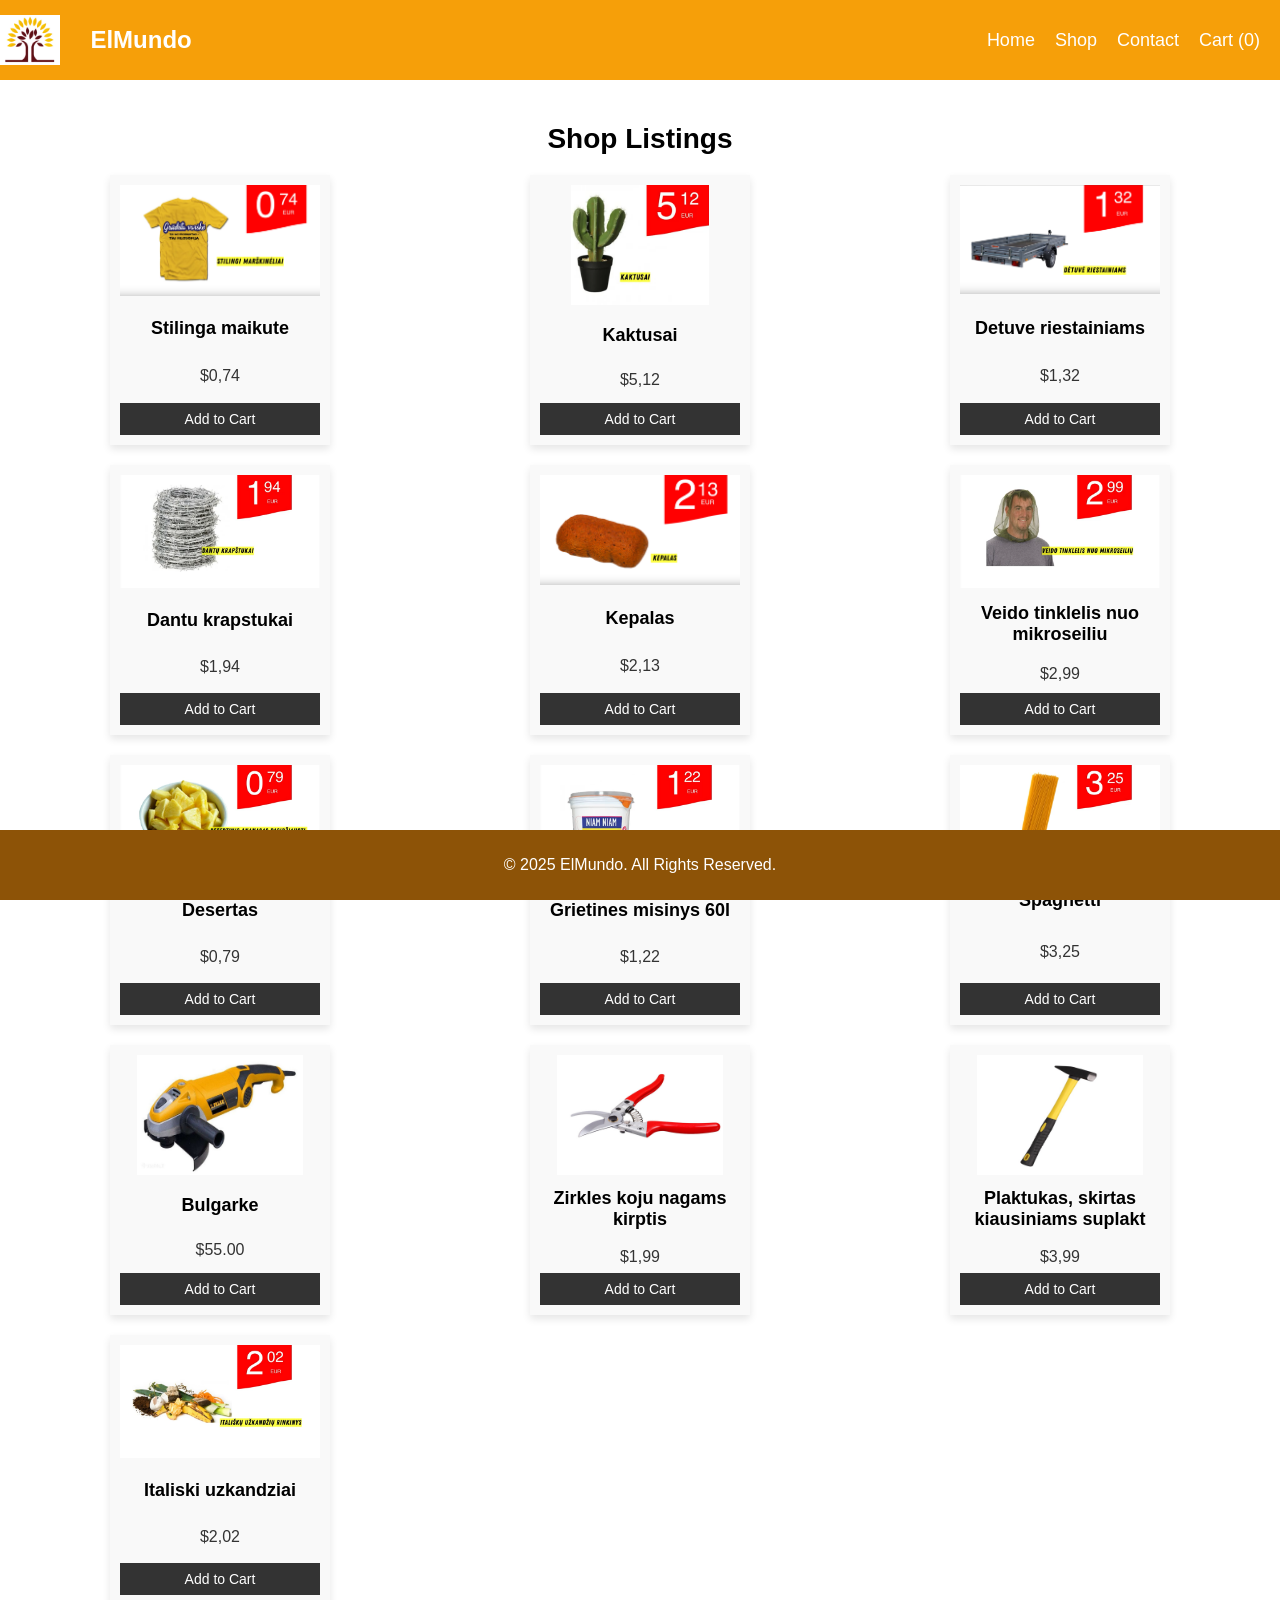
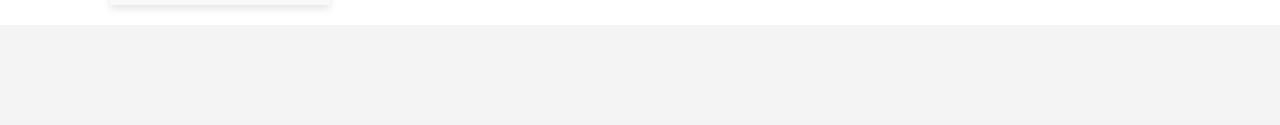
==== shop.html @ 7f60decc "Add files via upload" ====
<!DOCTYPE html>
<html lang="en">
<head>
    <meta charset="UTF-8">
    <meta name="viewport" content="width=device-width, initial-scale=1.0">
    <meta http-equiv="X-UA-Compatible" content="ie=edge">
    <title>Shop</title>
    <link rel="stylesheet" href="styles.css">
</head>

<body>
    <!DOCTYPE html>
<html lang="en">
<head>
    <meta charset="UTF-8">
    <meta name="viewport" content="width=device-width, initial-scale=1.0">
    <meta http-equiv="X-UA-Compatible" content="ie=edge">
    <title>Shopping Cart</title>
    <link rel="stylesheet" href="styles.css">
</head>
<body>
    <header>
        <div class="logo">
            <style>
                .logo {
                    display: flex;
                    align-items: center;
                }

                .logo img {
                    margin-right: 10px;
                }
            </style>
            <img src="tipas.png" alt="Logo" style="height: 50px;">
            <h1>ElMundo</h1>
        </div>
        <nav>
            <ul>
                <li><a href="index.html">Home</a></li>
                <li><a href="shop.html">Shop</a></li>
                <li><a href="contact.html">Contact</a></li>
                <li><a href="#" id="cart-toggle">Cart (<span id="cart-count">0</span>)</a></li>
            </ul>
        </nav>
    </header>
    

    <div id="cart-menu" class="cart-menu">
        <div class="cart-header">
            <h2>Your Cart</h2>
            <button id="close-cart" class="close-cart">&times;</button>
        </div>
        <div id="cart-items" class="cart-items"></div>
        <div id="cart-total" class="cart-total"></div>
        <button id="checkout-button" class="checkout-button">Checkout</button>
    </div>
    <div id="checkout-popup" class="checkout-popup hidden">
        <div class="popup-content">
            <h2>Checkout Information</h2>
            <form id="checkout-form">
                <label for="full-name">Full Name:</label>
                <input type="text" id="full-name" name="full-name" required>
                
                <label for="email">Email:</label>
                <input type="email" id="email" name="email" required>
                
                <label for="address">Address:</label>
                <textarea id="address" name="address" required></textarea>
                
                <label for="payment-method">Payment Method:</label>
                <select id="payment-method" name="payment-method" required>
                    <option value="credit-card">Credit Card</option>
                    <option value="paypal">PayPal</option>
                    <option value="bank-transfer">Bank Transfer</option>
                </select>
                
                <button type="submit">Submit Order</button>
                <button type="button" id="close-popup">Cancel</button>
            </form>
        </div>
    </div>

    <style>
        .checkout-popup {
            position: fixed;
            top: 0;
            left: 0;
            width: 100%;
            height: 100%;
            background-color: rgba(0, 0, 0, 0.5);
            display: flex;
            justify-content: center;
            align-items: center;
            z-index: 1000;
        }

        .checkout-popup.hidden {
            display: none;
        }

        .popup-content {
            background: white;
            padding: 20px;
            border-radius: 8px;
            width: 90%;
            max-width: 500px;
            box-shadow: 0 4px 6px rgba(0, 0, 0, 0.1);
        }

        .popup-content h2 {
            margin-top: 0;
        }
    </style>

    <script>
        const checkoutPopup = document.getElementById('checkout-popup');
        const closePopupButton = document.getElementById('close-popup');

        document.getElementById('checkout-button').addEventListener('click', () => {
            checkoutPopup.classList.remove('hidden');
        });

        closePopupButton.addEventListener('click', () => {
            checkoutPopup.classList.add('hidden');
        });

        document.getElementById('checkout-form').addEventListener('submit', (e) => {
            e.preventDefault();
            alert('Order submitted successfully!');
            checkoutPopup.classList.add('hidden');
            localStorage.removeItem('cart');
            location.reload();
        });
    </script>
    
    <div id="checkout-form" class="checkout-form hidden">
        <h2>Checkout</h2>
        <form id="checkout">
            <label for="name">Name:</label>
            <input type="text" id="name" name="name" required>
            <label for="email">Email:</label>
            <input type="email" id="email" name="email" required>
            <label for="address">Address:</label>
            <textarea id="address" name="address" required></textarea>
            <button type="submit">Submit Order</button>
        </form>
    </div>

    
</body>
</html>

    <section class="shop-section">
        <h2>Shop Listings</h2>
        <div class="product-grid">
            <div class="product" id="product1">
                <img src="a.png" alt="Product 1">
                <h3>Stilinga maikute</h3>
                <p>$0,74</p>
                <button onclick="addToCart('Stilinga maikute', 0.74)">Add to Cart</button>
            </div>
            <div class="product" id="product2">
                <img src="aaa.png" alt="Product 2">
                <h3>Kaktusai</h3>
                <p>$5,12</p>
                <button onclick="addToCart('Kaktusai', 5.12)">Add to Cart</button>
            </div>
            <div class="product" id="product3">
                <img src="c.png" alt="Product 3">
                <h3>Detuve riestainiams</h3>
                <p>$1,32</p>
                <button onclick="addToCart('Detuve riestainiams', 1.32)">Add to Cart</button>
            </div>
            <div class="product" id="product4">
                <img src="ccc.png" alt="Product 4">
                <h3>Dantu krapstukai</h3>
                <p>$1,94</p>
                <button onclick="addToCart('Dantu krapstukai', 1.94)">Add to Cart</button>
            </div>
            <div class="product" id="product5">
                <img src="e.png" alt="Product 5">
                <h3>Kepalas</h3>
                <p>$2,13</p>
                <button onclick="addToCart('Kepalas', 2.13)">Add to Cart</button>
            </div>
            <div class="product" id="product6">
                <img src="ddd.png" alt="Product 6">
                <h3>Veido tinklelis nuo mikroseiliu</h3>
                <p>$2,99</p>
                <button onclick="addToCart('Veido tinklelis nuo mikroseiliu', 2.99)">Add to Cart</button>
            </div>
            <div class="product" id="product7">
                <img src="eee.png" alt="Product 7">
                <h3>Desertas</h3>
                <p>$0,79</p>
                <button onclick="addToCart('Desertas', 0.79)">Add to Cart</button>
            </div>
            <div class="product" id="product8">
                <img src="niam.png" alt="Product 8">
                <h3>Grietines misinys 60l</h3>
                <p>$1,22</p>
                <button onclick="addToCart('Grietines misinys 60l', 1.22)">Add to Cart</button>
            </div>
            <div class="product" id="product9">
                <img src="mak.png" alt="Product 9">
                <h3>Spaghetti</h3>
                <p>$3,25</p>
                <button onclick="addToCart('Spaghetti', 3.25)">Add to Cart</button>
            </div>
            <div class="product" id="product10">
                <img src="bulgarke.jpg" alt="Product 10">
                <h3>Bulgarke</h3>
                <p>$55.00</p>
                <button onclick="addToCart('Bulgarke', 55.00)">Add to Cart</button>
            </div>
            <div class="product" id="product11">
                <img src="zirk.jpg" alt="Product 11">
                <h3>Zirkles koju nagams kirptis</h3>
                <p>$1,99</p>
                <button onclick="addToCart('Zirkles koju nagams kirptis', 1.99)">Add to Cart</button>
            </div>
            <div class="product" id="product12">
                <img src="kaput.jpg" alt="Product 12">
                <h3>Plaktukas, skirtas kiausiniams suplakt</h3>
                <p>$3,99</p>
                <button onclick="addToCart('Plaktukas, skirtas kiausiniams suplakt', 3.99)">Add to Cart</button>
            </div>
            <div class="product" id="product13">
                <img src="kkk.png" alt="Product 13">
                <h3>Italiski uzkandziai</h3>
                <p>$2,02</p>
                <button onclick="addToCart('Itaiski uzkandziai', 2.02)">Add to Cart</button>
            </div>
        </div>
    </section>

    <footer>
        <p>&copy; 2025 ElMundo. All Rights Reserved.</p>
    </footer>
    <script>
        // Initialize cart from localStorage
        const cart = JSON.parse(localStorage.getItem('cart')) || [];
        const cartCountElement = document.getElementById('cart-count');
        const cartMenu = document.getElementById('cart-menu');
        const cartItemsElement = document.getElementById('cart-items');
        const cartTotalElement = document.getElementById('cart-total');
        const checkoutForm = document.getElementById('checkout-form');
    
        // Update cart count in the header
        function updateCartCount() {
            cartCountElement.textContent = cart.length;
        }
    
        // Display cart items
        function displayCart() {
            if (cart.length === 0) {
                cartItemsElement.innerHTML = '<p>Your cart is empty.</p>';
                cartTotalElement.textContent = '';
                return;
            }
    
            cartItemsElement.innerHTML = cart.map((item, index) => `
                <div class="cart-item">
                    <p>${item.name} - $${item.price.toFixed(2)}</p>
                    <button onclick="removeFromCart(${index})">Remove</button>
                </div>
            `).join('');
    
            const total = cart.reduce((sum, item) => sum + item.price, 0);
            cartTotalElement.textContent = `Total: $${total.toFixed(2)}`;
        }
    
        // Add item to cart
        function addToCart(productName, price) {
            cart.push({ name: productName, price });
            localStorage.setItem('cart', JSON.stringify(cart));
            updateCartCount();
            displayCart();
            alert(`${productName} has been added to your cart!`);
        }
    
        // Remove item from cart
        function removeFromCart(index) {
            cart.splice(index, 1);
            localStorage.setItem('cart', JSON.stringify(cart));
            updateCartCount();
            displayCart();
        }
    
        // Toggle cart menu
        document.getElementById('cart-toggle').addEventListener('click', () => {
            cartMenu.classList.toggle('open');
        });
    
        // Close cart menu
        document.getElementById('close-cart').addEventListener('click', () => {
            cartMenu.classList.remove('open');
        });
    
        // Checkout button
        document.getElementById('checkout-button').addEventListener('click', () => {
            cartMenu.classList.remove('open');
            checkoutForm.classList.remove('hidden');
        });
    
        // Handle checkout form submission
        document.getElementById('checkout').addEventListener('submit', (e) => {
            e.preventDefault();
            alert('Order submitted! Thank you for your purchase.');
            localStorage.removeItem('cart');
            location.reload();
        });
    
        // Initialize cart on page load
        updateCartCount();
        displayCart();
    </script>
    
</body>
---- styles.css ----
/* Global Styles */
body {
    font-family: Arial, sans-serif;
    margin: 0;
    padding: 0;
    background-color: #f4f4f4;
    padding-bottom: 100px; /* Adjust this value to match the height of your footer */
}

/* Header Styles */
header {
    background-color: #f69f09;
    color: white;
    padding: 10px 0;
    display: flex;
    justify-content: space-between;
    align-items: center;
}

header .logo h1 {
    margin-left: 20px;
    font-size: 24px;
}

header nav ul {
    list-style: none;
    display: flex;
    margin-right: 20px;
}

header nav ul li {
    margin-left: 20px;
}

header nav ul li a {
    text-decoration: none;
    color: white;
    font-size: 18px;
}

/* Product Section Styles */
.product-section {
    padding: 20px;
    background-color: #fff;
    text-align: center;
}

.product-section h2 {
    font-size: 28px;
    margin-bottom: 20px;
}

.product-container {
    display: flex;
    justify-content: space-around;
    flex-wrap: wrap;
}

.product-card {
    background-color: #f9f9f9;
    width: 250px;
    padding: 15px;
    margin-bottom: 20px;
    box-shadow: 0 4px 8px rgba(0, 0, 0, 0.1);
    text-align: center;
}

.product img {
    width: 100%;
    height: auto;
    max-height: 200px; /* Increased max height for images */
    object-fit: contain;
}

.product h3 {
    font-size: 22px; /* Increased font size */
    margin: 10px 0;
}

.product-card .price {
    
    font-size: 20px; /* Increased font size */
    color: #3f2603;
    margin: 5px 0;
}

.product-card button {
    background-color: #392302;
    color: white;
    border: none;
    padding: 12px 20px; /* Adjusted padding for larger button */
    cursor: pointer;
    font-size: 16px; /* Increased font size */
    transition: background-color 0.3s;
}

.product-card button:hover {
    background-color: #555;
}

/* Footer Styles */
footer {
    background-color: #8d5307;
    color: white;
    text-align: center;
    padding: 10px 0;
    position: fixed;
    width: 100%;
    bottom: 0;
}

/* Scrolling Photos Section */
.scrolling-photos {
    text-align: center;
    margin: 50px 0;
}

.scrolling-photos h2 {
    margin-bottom: 20px;
    font-size: 24px;
}

.scroll-container {
    display: flex;
    overflow-x: hidden; /* Hide horizontal scrollbar */
    scroll-behavior: smooth;
    width: 100%; /* Full width of the viewport */
    height: 300px; /* Set a fixed height for the container */
    gap: 10px;
    padding: 10px;
}

.scroll-container {
    display: flex;
    overflow-x: hidden; /* Hide horizontal scrollbar */
    scroll-behavior: smooth;
    width: 100%; /* Full width of the viewport */
    height: 400px; /* Increased height for better vertical space */
    gap: 10px;
    padding: 10px;
}

.scroll-item {
    flex: 0 0 100%; /* Each image takes up the full width of the container */
    height: 100%; /* Match the height of the container */
    display: flex;
    justify-content: center;
    align-items: center;
}

.scroll-item img {
    width: auto; /* Maintain aspect ratio */
    height: 100%; /* Scale the image to fit the container height */
    object-fit: contain; /* Ensure the entire image is visible without cropping */
    border-radius: 10px; /* Optional: Add rounded corners */
}

/* Shop Section Styles */
.shop-section {
    padding: 20px;
    background-color: #fff;
    text-align: center;
}

.shop-section h2 {
    font-size: 28px;
    margin-bottom: 20px;
}

.product-grid {
    display: grid;
    grid-template-columns: repeat(3, 1fr); /* 3 columns */
    gap: 20px; /* Space between grid items */
    justify-items: center; /* Center items horizontally */
    align-items: center; /* Center items vertically */
}

.product {
    background-color: #f9f9f9;
    width: 200px; /* Smaller square size */
    height: 250px; /* Adjust height for square-like appearance */
    padding: 10px;
    box-shadow: 0 4px 8px rgba(0, 0, 0, 0.1);
    text-align: center;
    display: flex;
    flex-direction: column;
    justify-content: space-between;
}

.product img {
    width: 100%;
    height: auto;
    max-height: 120px; /* Limit image height */
    object-fit: contain; /* Ensure the image fits without distortion */
}

.product h3 {
    font-size: 18px;
    margin: 10px 0;
}

.product p {
    font-size: 16px;
    color: #333;
    margin: 5px 0;
}

.product button {
    background-color: #333;
    color: white;
    border: none;
    padding: 8px 15px;
    cursor: pointer;
    font-size: 14px;
    transition: background-color 0.3s;
}

.product button:hover {
    background-color: #555;
}
/* Sliding Cart Menu */
.cart-menu {
    position: fixed;
    top: 0;
    right: -100%; /* Hidden by default */
    width: 300px;
    height: 100%;
    background-color: #fff;
    box-shadow: -2px 0 5px rgba(0, 0, 0, 0.2);
    overflow-y: auto;
    transition: right 0.3s ease;
    z-index: 1000;
    padding: 20px;
}

.cart-menu.open {
    right: 0; /* Slide into view */
}

.cart-header {
    display: flex;
    justify-content: space-between;
    align-items: center;
    border-bottom: 1px solid #ddd;
    padding-bottom: 10px;
}

.close-cart {
    background: none;
    border: none;
    font-size: 24px;
    cursor: pointer;
}

.cart-items {
    margin: 20px 0;
}

.cart-item {
    display: flex;
    justify-content: space-between;
    align-items: center;
    margin-bottom: 10px;
}

.cart-item button {
    background-color: #ff4d4d;
    color: white;
    border: none;
    padding: 5px 10px;
    cursor: pointer;
    font-size: 12px;
}

.cart-total {
    font-size: 18px;
    font-weight: bold;
    margin-top: 20px;
}

.checkout-button {
    background-color: #333;
    color: white;
    border: none;
    padding: 10px 20px;
    cursor: pointer;
    font-size: 16px;
    width: 100%;
    margin-top: 20px;
}

/* Checkout Form */
.checkout-form {
    position: fixed;
    top: 50%;
    left: 50%;
    transform: translate(-50%, -50%);
    background-color: #fff;
    padding: 20px;
    box-shadow: 0 4px 8px rgba(0, 0, 0, 0.2);
    z-index: 1001;
    display: none;
}

.checkout-form.hidden {
    display: none;
}

.checkout-form form {
    display: flex;
    flex-direction: column;
}

.checkout-form label {
    margin-top: 10px;
}

.checkout-form input,
.checkout-form textarea {
    margin-top: 5px;
    padding: 10px;
    font-size: 14px;
    width: 100%;
    box-sizing: border-box;
}

.checkout-form button {
    margin-top: 20px;
    background-color: #333;
    color: white;
    border: none;
    padding: 10px;
    cursor: pointer;
    font-size: 16px;
}
.cart-menu {
    position: fixed;
    top: 0;
    right: -100%; /* Hidden by default */
    width: 300px;
    height: 100%;
    background-color: #fff;
    box-shadow: -2px 0 5px rgba(0, 0, 0, 0.2);
    overflow-y: auto;
    transition: right 0.3s ease;
    z-index: 1000;
    padding: 20px;
}

.cart-menu.open {
    right: 0; /* Slide into view */
}

.cart-header {
    display: flex;
    justify-content: space-between;
    align-items: center;
    border-bottom: 1px solid #ddd;
    padding-bottom: 10px;
}

.close-cart {
    background: none;
    border: none;
    font-size: 24px;
    cursor: pointer;
}

.cart-items {
    margin: 20px 0;
}

.cart-item {
    display: flex;
    justify-content: space-between;
    align-items: center;
    margin-bottom: 10px;
}

.cart-item button {
    background-color: #ff4d4d;
    color: white;
    border: none;
    padding: 5px 10px;
    cursor: pointer;
    font-size: 12px;
}

.cart-total {
    font-size: 18px;
    font-weight: bold;
    margin-top: 20px;
}

.checkout-button {
    background-color: #333;
    color: white;
    border: none;
    padding: 10px 20px;
    cursor: pointer;
    font-size: 16px;
    width: 100%;
    margin-top: 20px;
}

/* Checkout Form */
.checkout-form {
    position: fixed;
    top: 50%;
    left: 50%;
    transform: translate(-50%, -50%);
    background-color: #fff;
    padding: 20px;
    box-shadow: 0 4px 8px rgba(0, 0, 0, 0.2);
    z-index: 1001;
    display: none;
}

.checkout-form.hidden {
    display: none;
}

.checkout-form form {
    display: flex;
    flex-direction: column;
}

.checkout-form label {
    margin-top: 10px;
}

.checkout-form input,
.checkout-form textarea {
    margin-top: 5px;
    padding: 10px;
    font-size: 14px;
    width: 100%;
    box-sizing: border-box;
}

.checkout-form button {
    margin-top: 20px;
    background-color: #333;
    color: white;
    border: none;
    padding: 10px;
    cursor: pointer;
    font-size: 16px;
}
---- styles.css ----
/* Global Styles */
body {
    font-family: Arial, sans-serif;
    margin: 0;
    padding: 0;
    background-color: #f4f4f4;
    padding-bottom: 100px; /* Adjust this value to match the height of your footer */
}

/* Header Styles */
header {
    background-color: #f69f09;
    color: white;
    padding: 10px 0;
    display: flex;
    justify-content: space-between;
    align-items: center;
}

header .logo h1 {
    margin-left: 20px;
    font-size: 24px;
}

header nav ul {
    list-style: none;
    display: flex;
    margin-right: 20px;
}

header nav ul li {
    margin-left: 20px;
}

header nav ul li a {
    text-decoration: none;
    color: white;
    font-size: 18px;
}

/* Product Section Styles */
.product-section {
    padding: 20px;
    background-color: #fff;
    text-align: center;
}

.product-section h2 {
    font-size: 28px;
    margin-bottom: 20px;
}

.product-container {
    display: flex;
    justify-content: space-around;
    flex-wrap: wrap;
}

.product-card {
    background-color: #f9f9f9;
    width: 250px;
    padding: 15px;
    margin-bottom: 20px;
    box-shadow: 0 4px 8px rgba(0, 0, 0, 0.1);
    text-align: center;
}

.product img {
    width: 100%;
    height: auto;
    max-height: 200px; /* Increased max height for images */
    object-fit: contain;
}

.product h3 {
    font-size: 22px; /* Increased font size */
    margin: 10px 0;
}

.product-card .price {
    
    font-size: 20px; /* Increased font size */
    color: #3f2603;
    margin: 5px 0;
}

.product-card button {
    background-color: #392302;
    color: white;
    border: none;
    padding: 12px 20px; /* Adjusted padding for larger button */
    cursor: pointer;
    font-size: 16px; /* Increased font size */
    transition: background-color 0.3s;
}

.product-card button:hover {
    background-color: #555;
}

/* Footer Styles */
footer {
    background-color: #8d5307;
    color: white;
    text-align: center;
    padding: 10px 0;
    position: fixed;
    width: 100%;
    bottom: 0;
}

/* Scrolling Photos Section */
.scrolling-photos {
    text-align: center;
    margin: 50px 0;
}

.scrolling-photos h2 {
    margin-bottom: 20px;
    font-size: 24px;
}

.scroll-container {
    display: flex;
    overflow-x: hidden; /* Hide horizontal scrollbar */
    scroll-behavior: smooth;
    width: 100%; /* Full width of the viewport */
    height: 300px; /* Set a fixed height for the container */
    gap: 10px;
    padding: 10px;
}

.scroll-container {
    display: flex;
    overflow-x: hidden; /* Hide horizontal scrollbar */
    scroll-behavior: smooth;
    width: 100%; /* Full width of the viewport */
    height: 400px; /* Increased height for better vertical space */
    gap: 10px;
    padding: 10px;
}

.scroll-item {
    flex: 0 0 100%; /* Each image takes up the full width of the container */
    height: 100%; /* Match the height of the container */
    display: flex;
    justify-content: center;
    align-items: center;
}

.scroll-item img {
    width: auto; /* Maintain aspect ratio */
    height: 100%; /* Scale the image to fit the container height */
    object-fit: contain; /* Ensure the entire image is visible without cropping */
    border-radius: 10px; /* Optional: Add rounded corners */
}

/* Shop Section Styles */
.shop-section {
    padding: 20px;
    background-color: #fff;
    text-align: center;
}

.shop-section h2 {
    font-size: 28px;
    margin-bottom: 20px;
}

.product-grid {
    display: grid;
    grid-template-columns: repeat(3, 1fr); /* 3 columns */
    gap: 20px; /* Space between grid items */
    justify-items: center; /* Center items horizontally */
    align-items: center; /* Center items vertically */
}

.product {
    background-color: #f9f9f9;
    width: 200px; /* Smaller square size */
    height: 250px; /* Adjust height for square-like appearance */
    padding: 10px;
    box-shadow: 0 4px 8px rgba(0, 0, 0, 0.1);
    text-align: center;
    display: flex;
    flex-direction: column;
    justify-content: space-between;
}

.product img {
    width: 100%;
    height: auto;
    max-height: 120px; /* Limit image height */
    object-fit: contain; /* Ensure the image fits without distortion */
}

.product h3 {
    font-size: 18px;
    margin: 10px 0;
}

.product p {
    font-size: 16px;
    color: #333;
    margin: 5px 0;
}

.product button {
    background-color: #333;
    color: white;
    border: none;
    padding: 8px 15px;
    cursor: pointer;
    font-size: 14px;
    transition: background-color 0.3s;
}

.product button:hover {
    background-color: #555;
}
/* Sliding Cart Menu */
.cart-menu {
    position: fixed;
    top: 0;
    right: -100%; /* Hidden by default */
    width: 300px;
    height: 100%;
    background-color: #fff;
    box-shadow: -2px 0 5px rgba(0, 0, 0, 0.2);
    overflow-y: auto;
    transition: right 0.3s ease;
    z-index: 1000;
    padding: 20px;
}

.cart-menu.open {
    right: 0; /* Slide into view */
}

.cart-header {
    display: flex;
    justify-content: space-between;
    align-items: center;
    border-bottom: 1px solid #ddd;
    padding-bottom: 10px;
}

.close-cart {
    background: none;
    border: none;
    font-size: 24px;
    cursor: pointer;
}

.cart-items {
    margin: 20px 0;
}

.cart-item {
    display: flex;
    justify-content: space-between;
    align-items: center;
    margin-bottom: 10px;
}

.cart-item button {
    background-color: #ff4d4d;
    color: white;
    border: none;
    padding: 5px 10px;
    cursor: pointer;
    font-size: 12px;
}

.cart-total {
    font-size: 18px;
    font-weight: bold;
    margin-top: 20px;
}

.checkout-button {
    background-color: #333;
    color: white;
    border: none;
    padding: 10px 20px;
    cursor: pointer;
    font-size: 16px;
    width: 100%;
    margin-top: 20px;
}

/* Checkout Form */
.checkout-form {
    position: fixed;
    top: 50%;
    left: 50%;
    transform: translate(-50%, -50%);
    background-color: #fff;
    padding: 20px;
    box-shadow: 0 4px 8px rgba(0, 0, 0, 0.2);
    z-index: 1001;
    display: none;
}

.checkout-form.hidden {
    display: none;
}

.checkout-form form {
    display: flex;
    flex-direction: column;
}

.checkout-form label {
    margin-top: 10px;
}

.checkout-form input,
.checkout-form textarea {
    margin-top: 5px;
    padding: 10px;
    font-size: 14px;
    width: 100%;
    box-sizing: border-box;
}

.checkout-form button {
    margin-top: 20px;
    background-color: #333;
    color: white;
    border: none;
    padding: 10px;
    cursor: pointer;
    font-size: 16px;
}
.cart-menu {
    position: fixed;
    top: 0;
    right: -100%; /* Hidden by default */
    width: 300px;
    height: 100%;
    background-color: #fff;
    box-shadow: -2px 0 5px rgba(0, 0, 0, 0.2);
    overflow-y: auto;
    transition: right 0.3s ease;
    z-index: 1000;
    padding: 20px;
}

.cart-menu.open {
    right: 0; /* Slide into view */
}

.cart-header {
    display: flex;
    justify-content: space-between;
    align-items: center;
    border-bottom: 1px solid #ddd;
    padding-bottom: 10px;
}

.close-cart {
    background: none;
    border: none;
    font-size: 24px;
    cursor: pointer;
}

.cart-items {
    margin: 20px 0;
}

.cart-item {
    display: flex;
    justify-content: space-between;
    align-items: center;
    margin-bottom: 10px;
}

.cart-item button {
    background-color: #ff4d4d;
    color: white;
    border: none;
    padding: 5px 10px;
    cursor: pointer;
    font-size: 12px;
}

.cart-total {
    font-size: 18px;
    font-weight: bold;
    margin-top: 20px;
}

.checkout-button {
    background-color: #333;
    color: white;
    border: none;
    padding: 10px 20px;
    cursor: pointer;
    font-size: 16px;
    width: 100%;
    margin-top: 20px;
}

/* Checkout Form */
.checkout-form {
    position: fixed;
    top: 50%;
    left: 50%;
    transform: translate(-50%, -50%);
    background-color: #fff;
    padding: 20px;
    box-shadow: 0 4px 8px rgba(0, 0, 0, 0.2);
    z-index: 1001;
    display: none;
}

.checkout-form.hidden {
    display: none;
}

.checkout-form form {
    display: flex;
    flex-direction: column;
}

.checkout-form label {
    margin-top: 10px;
}

.checkout-form input,
.checkout-form textarea {
    margin-top: 5px;
    padding: 10px;
    font-size: 14px;
    width: 100%;
    box-sizing: border-box;
}

.checkout-form button {
    margin-top: 20px;
    background-color: #333;
    color: white;
    border: none;
    padding: 10px;
    cursor: pointer;
    font-size: 16px;
}
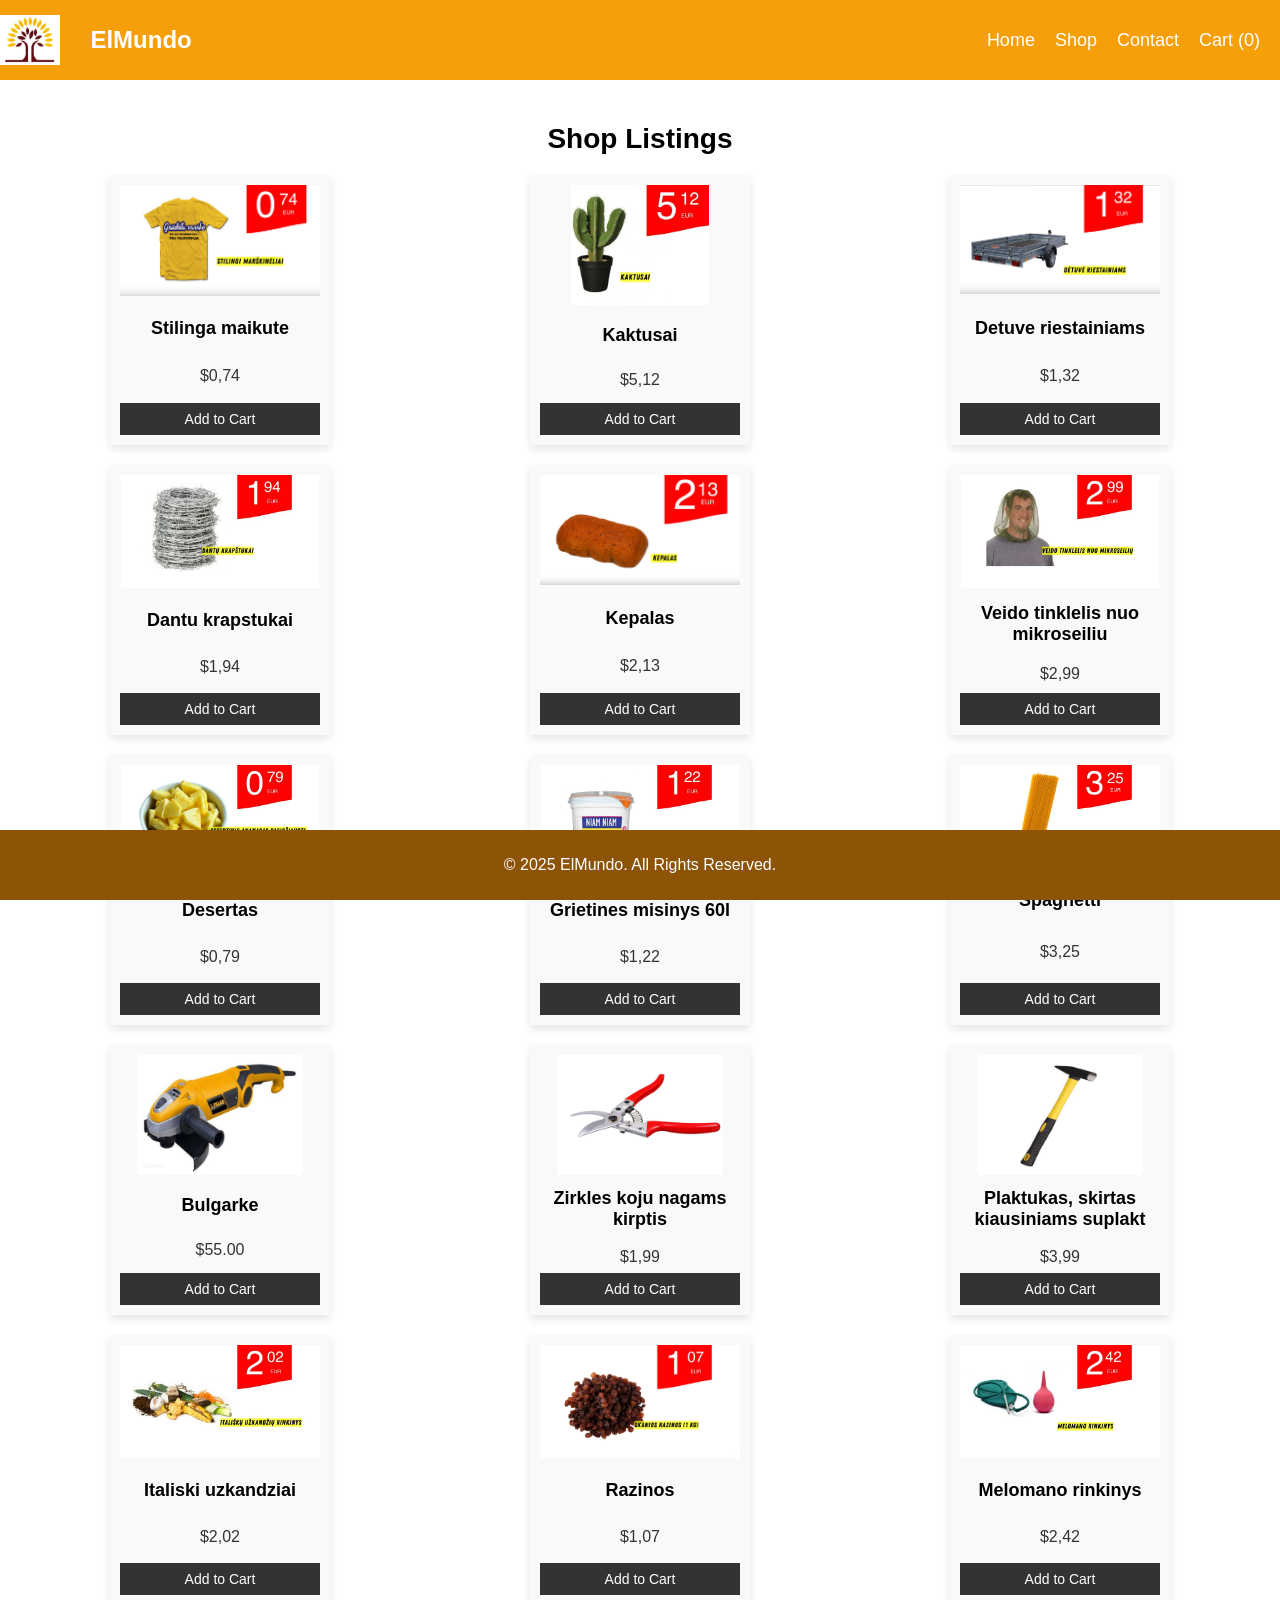
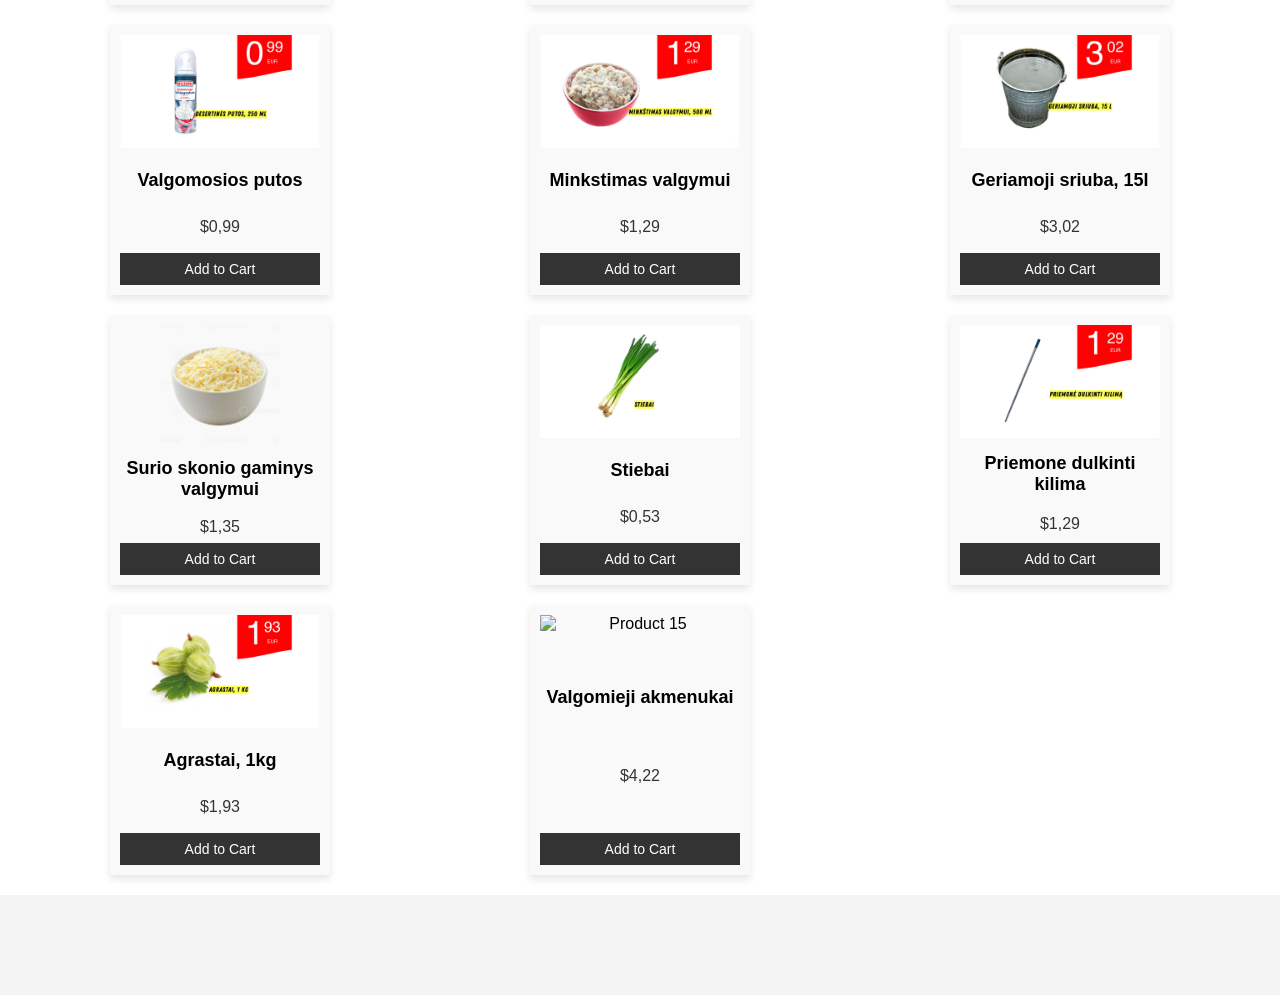
==== commit dd9e1e0a: "Add files via upload" ====
--- a/shop.html
+++ b/shop.html
@@ -152,6 +152,7 @@
 
     <section class="shop-section">
         <h2>Shop Listings</h2>
+        
         <div class="product-grid">
             <div class="product" id="product1">
                 <img src="a.png" alt="Product 1">
@@ -230,6 +231,66 @@
                 <h3>Italiski uzkandziai</h3>
                 <p>$2,02</p>
                 <button onclick="addToCart('Itaiski uzkandziai', 2.02)">Add to Cart</button>
+            </div>
+            <div class="product" id="product14">
+                <img src="razinos.png" alt="Product 14">
+                <h3>Razinos</h3>
+                <p>$1,07</p>
+                <button onclick="addToCart('Razinos', 1.07)">Add to Cart</button>
+            </div>
+            <div class="product" id="product15">
+                <img src="melomano.png" alt="Product 15">
+                <h3>Melomano rinkinys</h3>
+                <p>$2,42</p>
+                <button onclick="addToCart('Melomano rinkinys', 2.42)">Add to Cart</button>
+            </div>
+            <div class="product" id="product16">
+                <img src="putos.png" alt="Product 15">
+                <h3>Valgomosios putos</h3>
+                <p>$0,99</p>
+                <button onclick="addToCart('Valgomosios putos', 0.99)">Add to Cart</button>
+            </div>
+            <div class="product" id="product16">
+                <img src="minkstimas.png" alt="Product 15">
+                <h3>Minkstimas valgymui</h3>
+                <p>$1,29</p>
+                <button onclick="addToCart('Minkstimas valgymui', 1.29)">Add to Cart</button>
+            </div>
+            <div class="product" id="product16">
+                <img src="sriuba.png" alt="Product 15">
+                <h3>Geriamoji sriuba, 15l</h3>
+                <p>$3,02</p>
+                <button onclick="addToCart('Geriamoji sriuba, 15l', 3.02)">Add to Cart</button>
+            </div>
+            <div class="product" id="product16">
+                <img src="image.png" alt="Product 15">
+                <h3>Surio skonio gaminys valgymui</h3>
+                <p>$1,35</p>
+                <button onclick="addToCart('Surio skonio gaminys valgymui', 1.35)">Add to Cart</button>
+            </div>
+            <div class="product" id="product16">
+                <img src="stiebai.png" alt="Product 15">
+                <h3>Stiebai</h3>
+                <p>$0,53</p>
+                <button onclick="addToCart('Stiebai', 0.53)">Add to Cart</button>
+            </div>
+            <div class="product" id="product16">
+                <img src="kilimamas.png" alt="Product 15">
+                <h3>Priemone dulkinti kilima</h3>
+                <p>$1,29</p>
+                <button onclick="addToCart('Priemone dulkinti kilima', 1.29)">Add to Cart</button>
+            </div>
+            <div class="product" id="product16">
+                <img src="agrastai.png" alt="Product 15">
+                <h3>Agrastai, 1kg</h3>
+                <p>$1,93</p>
+                <button onclick="addToCart('Agrastai, 1kg', 1.93)">Add to Cart</button>
+            </div>
+            <div class="product" id="product16">
+                <img src="Akmenukai.png" alt="Product 15">
+                <h3>Valgomieji akmenukai</h3>
+                <p>$4,22</p>
+                <button onclick="addToCart('Valgomieji akmenukai', 4.42)">Add to Cart</button>
             </div>
         </div>
     </section>
--- a/styles.css
+++ b/styles.css
@@ -58,15 +58,18 @@
 
 .product-card {
     background-color: #f9f9f9;
-    width: 250px;
-    padding: 15px;
-    margin-bottom: 20px;
+    width: 500px; /* Increased width */
+    height: 400px; /* Increased height */
+    padding: 15px; /* Adjusted padding */
     box-shadow: 0 4px 8px rgba(0, 0, 0, 0.1);
     text-align: center;
+    display: flex;
+    flex-direction: column;
+    justify-content: space-between;
 }
 
 .product img {
-    width: 100%;
+    width: 200%;
     height: auto;
     max-height: 200px; /* Increased max height for images */
     object-fit: contain;
--- a/styles.css
+++ b/styles.css
@@ -58,15 +58,18 @@
 
 .product-card {
     background-color: #f9f9f9;
-    width: 250px;
-    padding: 15px;
-    margin-bottom: 20px;
+    width: 500px; /* Increased width */
+    height: 400px; /* Increased height */
+    padding: 15px; /* Adjusted padding */
     box-shadow: 0 4px 8px rgba(0, 0, 0, 0.1);
     text-align: center;
+    display: flex;
+    flex-direction: column;
+    justify-content: space-between;
 }
 
 .product img {
-    width: 100%;
+    width: 200%;
     height: auto;
     max-height: 200px; /* Increased max height for images */
     object-fit: contain;
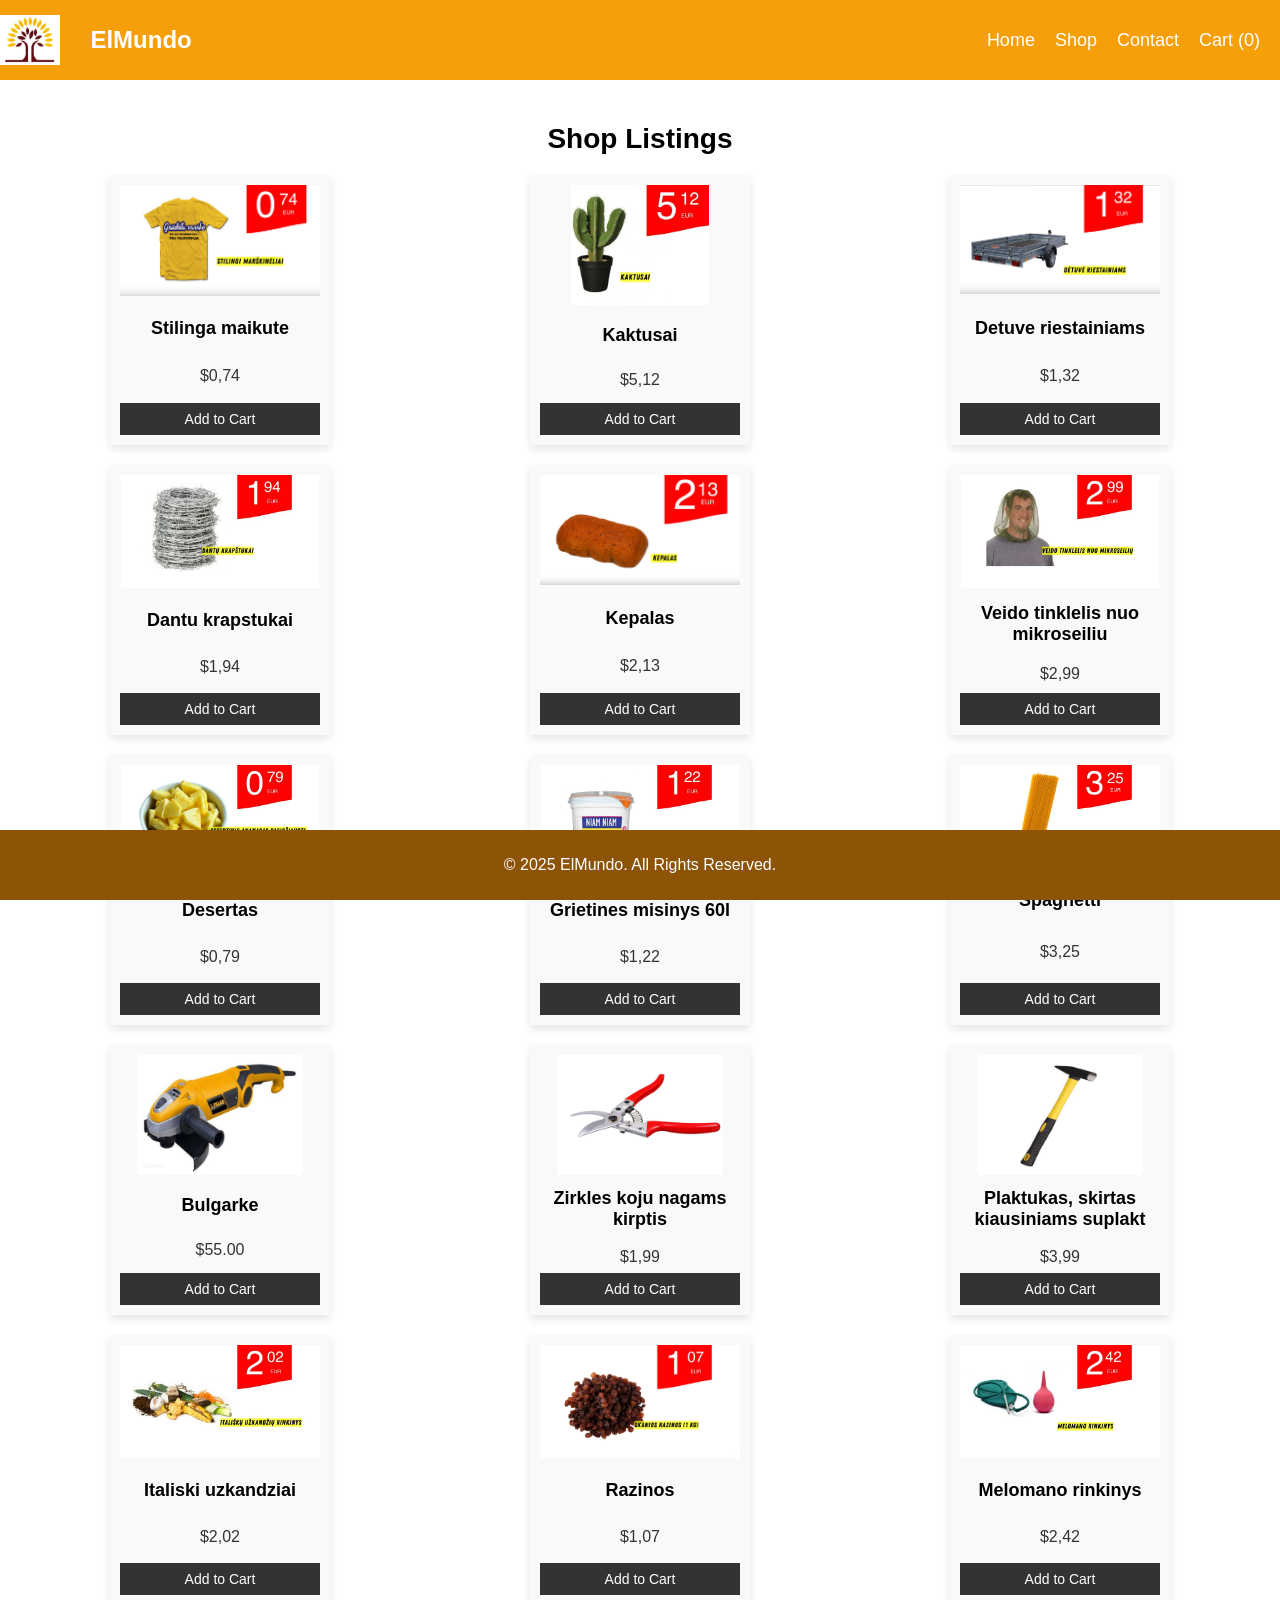
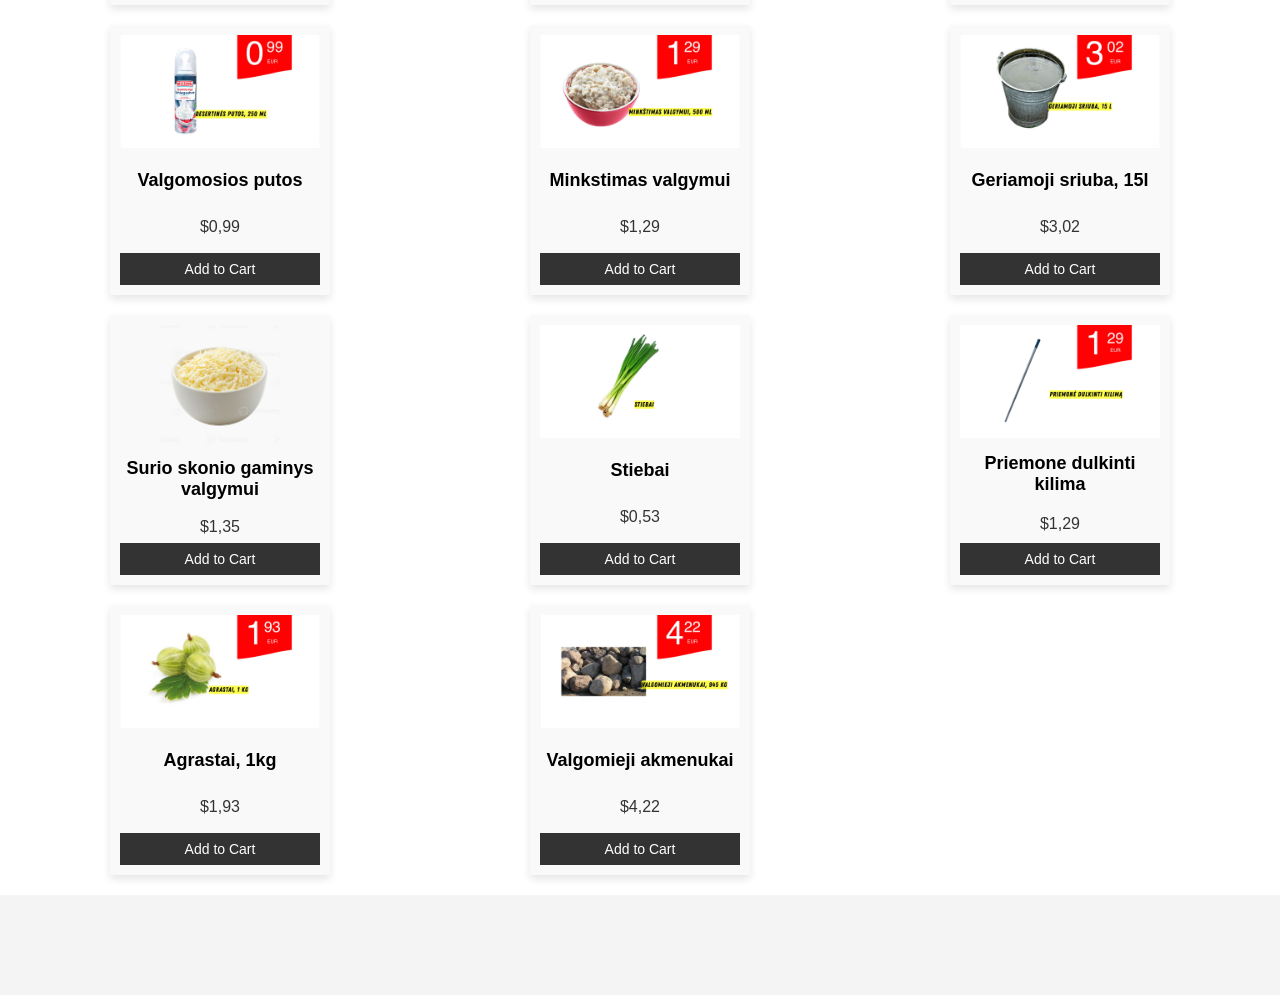
==== commit 14629492: "Add files via upload" ====
--- a/shop.html
+++ b/shop.html
@@ -287,7 +287,7 @@
                 <button onclick="addToCart('Agrastai, 1kg', 1.93)">Add to Cart</button>
             </div>
             <div class="product" id="product16">
-                <img src="Akmenukai.png" alt="Product 15">
+                <img src="akmenukai.png" alt="Product 15">
                 <h3>Valgomieji akmenukai</h3>
                 <p>$4,22</p>
                 <button onclick="addToCart('Valgomieji akmenukai', 4.42)">Add to Cart</button>
